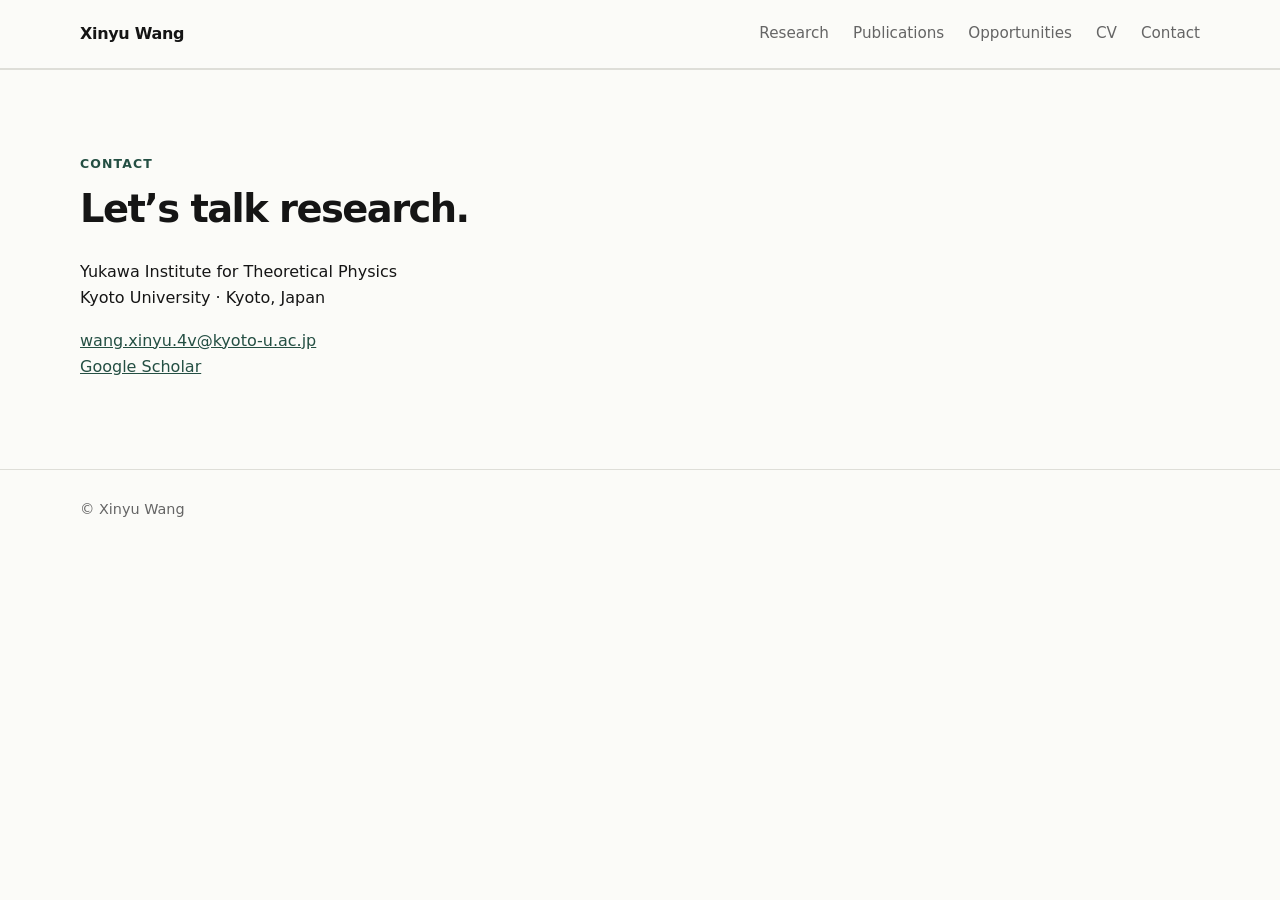
==== contact.html @ d457baf6 "Add files via upload" ====
<!DOCTYPE html>
<html lang="en">
<head>
  <meta charset="utf-8" />
  <meta name="viewport" content="width=device-width, initial-scale=1" />
  <meta name="description" content="Xinyu Wang — topological mechanics, liquid crystals, architected materials, and soft matter." />
  <title>Contact | Xinyu Wang</title>
  <link rel="stylesheet" href="style.css" />
</head>
<body>

  <header class="site-header">
    <div class="wrap nav-wrap">
      <a class="brand" href="index.html">Xinyu Wang</a>
      <nav>
        <a href="research.html">Research</a>
        <a href="publications.html">Publications</a>
        <a href="opportunities.html">Opportunities</a>
        <a href="cv.pdf">CV</a>
        <a href="contact.html">Contact</a>
      </nav>
    </div>
  </header>

<main>
<section id="contact" class="section">
      <div class="wrap contact-block">
        <p class="section-kicker">Contact</p>
        <h2>Let’s talk research.</h2>
        <p>
          Yukawa Institute for Theoretical Physics<br>
          Kyoto University · Kyoto, Japan
        </p>
        <p>
          <a href="mailto:wang.xinyu.4v@kyoto-u.ac.jp">wang.xinyu.4v@kyoto-u.ac.jp</a><br>
          <a href="https://scholar.google.com/citations?hl=en&user=svGlrvEAAAAJ">Google Scholar</a>
        </p>
      </div>
    </section>
</main>
<footer>
  <div class="wrap">© Xinyu Wang</div>
</footer>
</body>
</html>
---- style.css ----
:root {
  --bg: #fbfbf8;
  --text: #151515;
  --muted: #656565;
  --line: #deded8;
  --accent: #244f43;
  --panel: #f1f3ef;
  --max: 1120px;
}

* { box-sizing: border-box; }
html { scroll-behavior: smooth; }
body {
  margin: 0;
  font-family: Inter, ui-sans-serif, system-ui, -apple-system, BlinkMacSystemFont, "Segoe UI", sans-serif;
  color: var(--text);
  background: var(--bg);
  line-height: 1.65;
}
a { color: inherit; }
.wrap { width: min(var(--max), calc(100% - 40px)); margin: auto; }

.site-header {
  position: sticky;
  top: 0;
  z-index: 10;
  background: rgba(251,251,248,.93);
  border-bottom: 1px solid var(--line);
  backdrop-filter: blur(10px);
}
.nav-wrap {
  min-height: 68px;
  display: flex;
  align-items: center;
  justify-content: space-between;
  gap: 24px;
}
.brand { font-weight: 750; text-decoration: none; letter-spacing: -.02em; }
nav { display: flex; gap: 24px; flex-wrap: wrap; }
nav a { text-decoration: none; color: var(--muted); font-size: .95rem; }
nav a:hover { color: var(--text); }

.hero { padding: 76px 0 60px; }
.hero-grid {
  display: grid;
  grid-template-columns: 1.45fr .75fr;
  gap: 72px;
  align-items: center;
}
.eyebrow, .section-kicker {
  text-transform: uppercase;
  letter-spacing: .09em;
  font-size: .78rem;
  font-weight: 750;
  color: var(--accent);
}
h1 {
  font-size: clamp(2.2rem, 4vw, 3.8rem);
  letter-spacing: -.055em;
  line-height: .98;
  margin: 16px 0 28px;
  max-width: 900px;
}
h2 {
  font-size: clamp(1.75rem, 3vw, 2.7rem);
  letter-spacing: -.04em;
  line-height: 1.08;
  margin: 8px 0 30px;
}
h3 { margin-top: 0; line-height: 1.25; }
.lede { font-size: 1.15rem; max-width: 760px; }
.hero-tags { color: var(--muted); max-width: 760px; }
.cta-row { display: flex; gap: 12px; flex-wrap: wrap; margin-top: 30px; }
.button {
  display: inline-block;
  padding: 11px 17px;
  border: 1px solid var(--text);
  border-radius: 999px;
  text-decoration: none;
  font-weight: 650;
}
.button.primary { background: var(--text); color: white; }
.hero-card {
  border: 1px solid var(--line);
  padding: 18px;
  background: white;
}
.photo-placeholder {
  aspect-ratio: 4/5;
  display: grid;
  place-items: center;
  background: var(--panel);
  color: var(--muted);
  text-align: center;
  padding: 20px;
}
.small, .meta, .note { color: var(--muted); font-size: .92rem; }

.section { padding: 72px 0; border-top: 1px solid var(--line); }
.section.alt { background: #f5f5f1; }
.cards {
  display: grid;
  grid-template-columns: repeat(2, 1fr);
  gap: 18px;
}
.cards.compact { margin-top: 34px; }
.card {
  background: white;
  border: 1px solid var(--line);
  padding: 28px;
}
.pub-list article {
  padding: 24px 0;
  border-top: 1px solid var(--line);
}
.pub-list article:last-child { border-bottom: 1px solid var(--line); }
.big-copy { font-size: 1.15rem; max-width: 850px; }
.callout {
  margin-top: 34px;
  border-left: 4px solid var(--accent);
  padding: 20px 24px;
  background: white;
}
.two-col {
  display: grid;
  grid-template-columns: 1.1fr .9fr;
  gap: 72px;
}
.timeline div {
  border-top: 1px solid var(--line);
  padding: 18px 0;
}
.timeline span {
  display: inline-block;
  min-width: 110px;
  color: var(--muted);
  font-size: .9rem;
}
.contact-block a { color: var(--accent); }
footer {
  border-top: 1px solid var(--line);
  padding: 28px 0 40px;
  color: var(--muted);
  font-size: .9rem;
}

@media (max-width: 780px) {
  .nav-wrap { align-items: flex-start; padding: 16px 0; }
  nav { gap: 12px; }
  .hero { padding-top: 58px; }
  .hero-grid, .two-col, .cards { grid-template-columns: 1fr; }
  .hero-grid { gap: 34px; }
}


.full-pub-list {
  margin: 0 0 30px 1.25rem;
  padding: 0;
}
.full-pub-list li {
  margin-bottom: 0.9rem;
  padding-left: 0.35rem;
}
.full-pub-list a {
  color: var(--accent);
}
.pub-year {
  margin-top: 2.2rem;
  margin-bottom: 1rem;
  font-size: 1.05rem;
  letter-spacing: 0.01em;
}
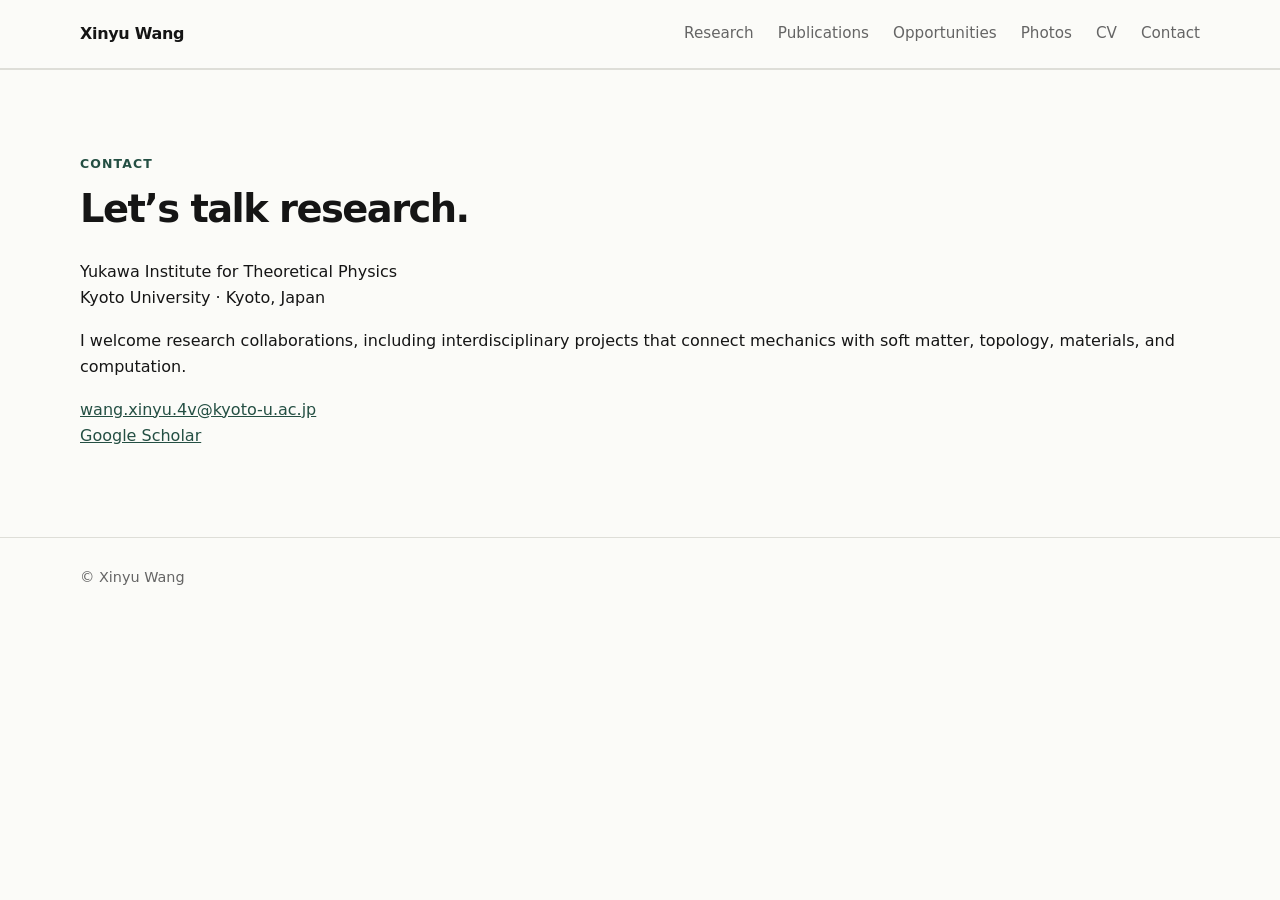
==== commit b45a0ce0: "Add files via upload" ====
--- a/contact.html
+++ b/contact.html
@@ -16,6 +16,7 @@
         <a href="research.html">Research</a>
         <a href="publications.html">Publications</a>
         <a href="opportunities.html">Opportunities</a>
+        <a href="photos.html">Photos</a>
         <a href="cv.pdf">CV</a>
         <a href="contact.html">Contact</a>
       </nav>
@@ -32,6 +33,10 @@
           Kyoto University · Kyoto, Japan
         </p>
         <p>
+          I welcome research collaborations, including interdisciplinary projects that connect
+          mechanics with soft matter, topology, materials, and computation.
+        </p>
+        <p>
           <a href="mailto:wang.xinyu.4v@kyoto-u.ac.jp">wang.xinyu.4v@kyoto-u.ac.jp</a><br>
           <a href="https://scholar.google.com/citations?hl=en&user=svGlrvEAAAAJ">Google Scholar</a>
         </p>
--- a/style.css
+++ b/style.css
@@ -170,3 +170,41 @@
   font-size: 1.05rem;
   letter-spacing: 0.01em;
 }
+
+
+.profile-photo {
+  display: block;
+  width: 100%;
+  height: auto;
+  aspect-ratio: 1 / 1;
+  object-fit: cover;
+}
+.photo-grid {
+  display: grid;
+  grid-template-columns: minmax(260px, 0.8fr) 1.2fr;
+  gap: 48px;
+  align-items: start;
+  margin-top: 36px;
+}
+.photo-item {
+  margin: 0;
+}
+.photo-item img {
+  display: block;
+  width: 100%;
+  height: auto;
+}
+.photo-item figcaption {
+  margin-top: 10px;
+  color: var(--muted);
+  font-size: .9rem;
+}
+.personal-note {
+  max-width: 650px;
+}
+.collaboration-home {
+  background: white;
+}
+@media (max-width: 780px) {
+  .photo-grid { grid-template-columns: 1fr; gap: 28px; }
+}
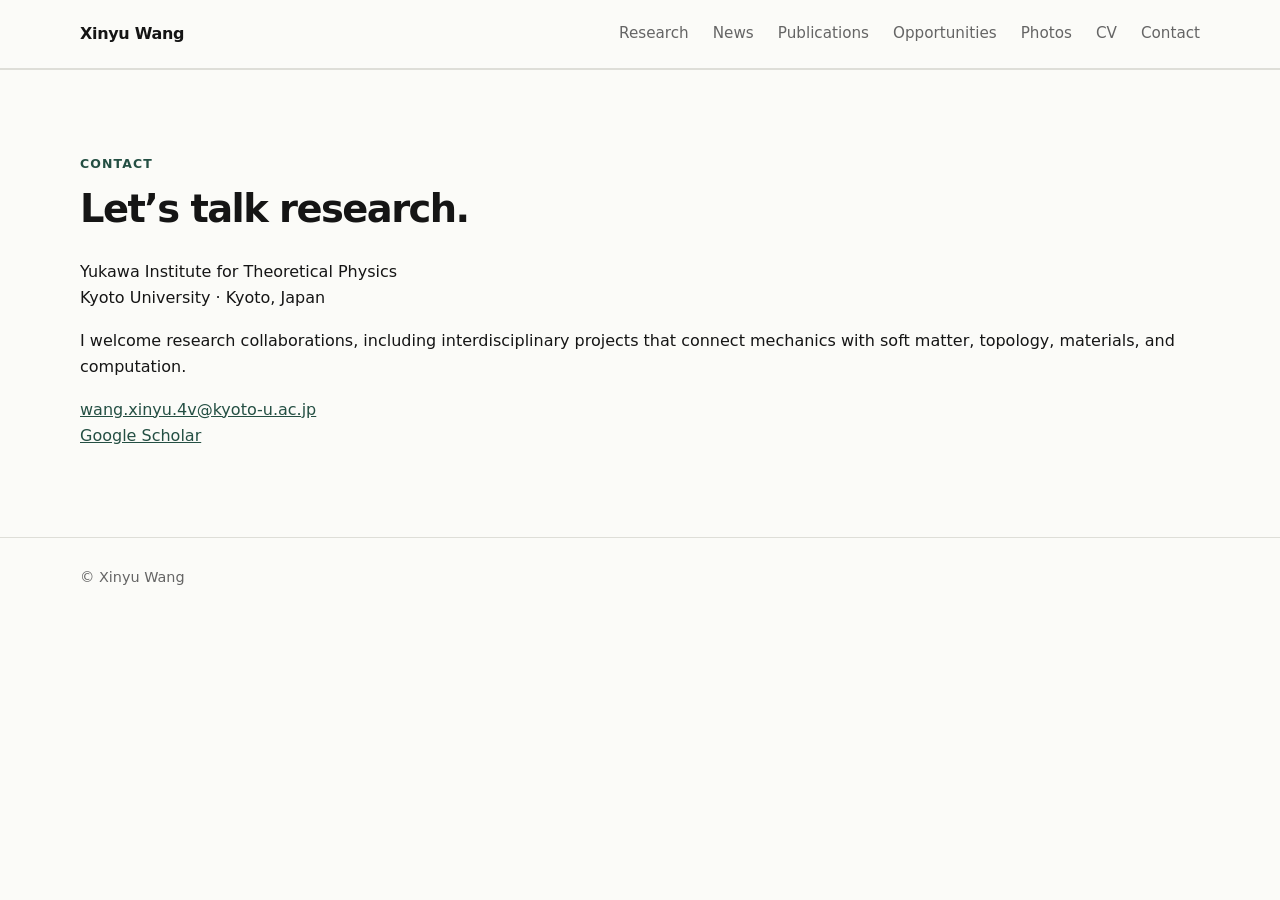
==== commit 1d4e57ad: "Add files via upload" ====
--- a/contact.html
+++ b/contact.html
@@ -14,6 +14,7 @@
       <a class="brand" href="index.html">Xinyu Wang</a>
       <nav>
         <a href="research.html">Research</a>
+        <a href="news.html">News</a>
         <a href="publications.html">Publications</a>
         <a href="opportunities.html">Opportunities</a>
         <a href="photos.html">Photos</a>
--- a/style.css
+++ b/style.css
@@ -208,3 +208,35 @@
 @media (max-width: 780px) {
   .photo-grid { grid-template-columns: 1fr; gap: 28px; }
 }
+
+.news-list article {
+  display: grid;
+  grid-template-columns: 150px 1fr;
+  gap: 24px;
+  padding: 22px 0;
+  border-top: 1px solid var(--line);
+}
+.news-list article:last-child { border-bottom: 1px solid var(--line); }
+.news-list h3 { margin-bottom: 6px; }
+.news-list p { margin-top: 6px; }
+.news-date { color: var(--muted); font-size: .9rem; }
+.home-news { margin-bottom: 26px; }
+.home-news p { padding: 10px 0; margin: 0; border-top: 1px solid var(--line); }
+.home-news p:last-child { border-bottom: 1px solid var(--line); }
+@media (max-width: 650px) {
+  .news-list article { grid-template-columns: 1fr; gap: 4px; }
+}
+
+.personal-reflection {
+  color: var(--muted);
+  font-style: italic;
+  max-width: 780px;
+}
+
+.page-title { margin: 8px 0 30px; font-size: clamp(1.75rem, 3vw, 2.7rem); line-height: 1.08; letter-spacing: -.04em; }
+nav a[aria-current="page"] { color: var(--accent); font-weight: 650; }
+a:focus-visible { outline: 2px solid var(--accent); outline-offset: 4px; }
+@media (max-width: 780px) {
+  .nav-wrap { flex-direction: column; gap: 12px; }
+  nav { column-gap: 16px; row-gap: 8px; }
+}
